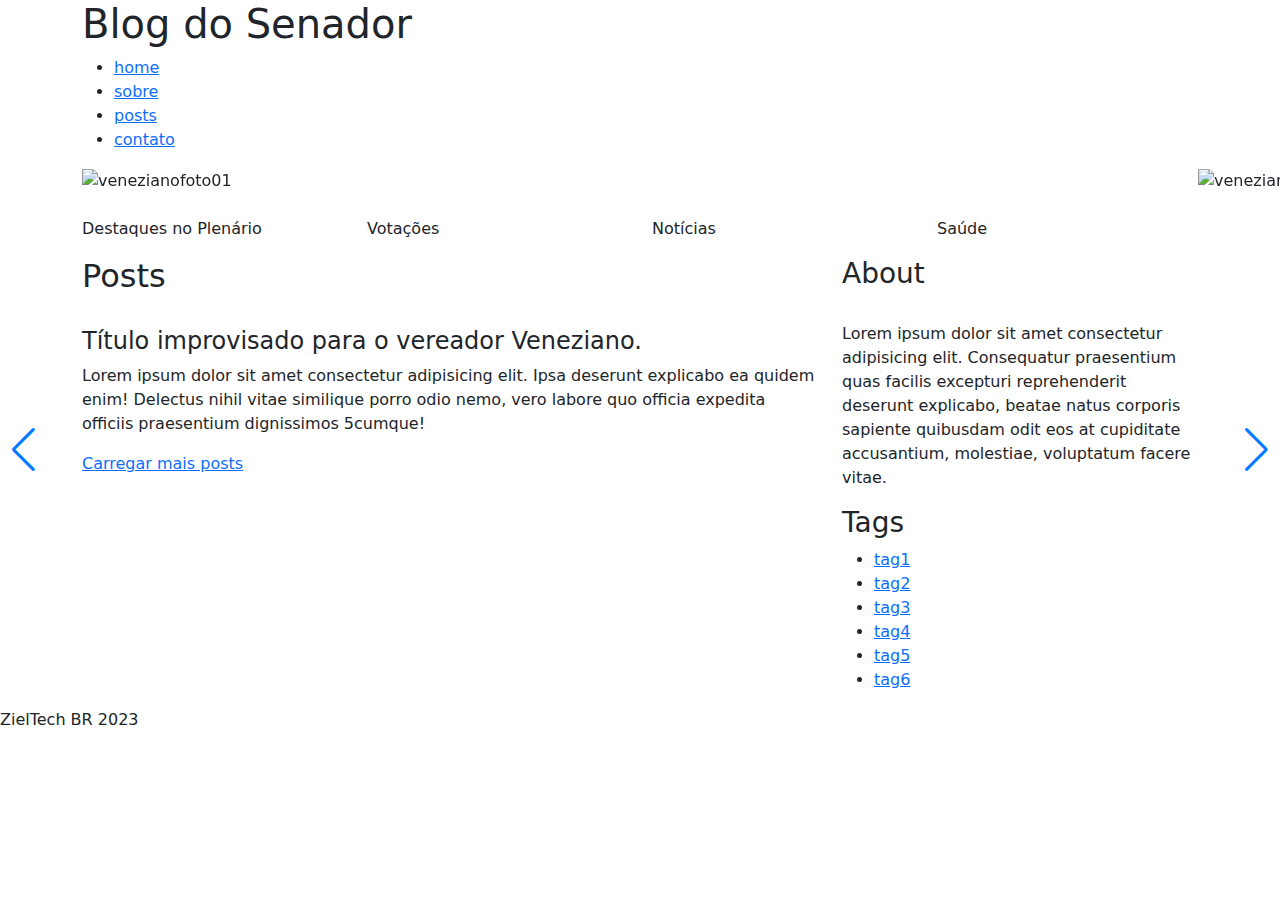
==== index.html @ 438dd13b "Add files via upload" ====
<!DOCTYPE html>
<html lang="pt-BR">
<head>
    <meta charset="UTF-8">
    <meta http-equiv="X-UA-Compatible" content="IE=edge">
    <meta name="viewport" content="width=device-width, initial-scale=1.0">
    <title>Blog do Senador</title>
    <link rel="stylesheet" href="https://unpkg.com/swiper/swiper-bundle.min.css">
    <link rel="stylesheet" href="https://cdn.jsdelivr.net/npm/bootstrap@5.0.1/dist/css/bootstrap.min.css">
    <link rel="stylesheet" href="css/style.css">
</head>
<body>
    
    <header class="header">
        <div class="container">
            <h1 class="logo title">Blog do Senador</h1>

            <nav class="nav">
                <ul class="menu">
                    <li class="item">
                        <a href="" class="link">home</a>
                    </li>
                    <li class="item">
                        <a href="" class="link">sobre</a>
                    </li>
                    <li class="item">
                        <a href="" class="link">posts</a>
                    </li>
                    <li class="item">
                        <a href="" class="link">contato</a>
                    </li>
                </ul>
            </nav>
        </div>
    </header>

    <main class="main">
        <section class="slider">
            <div class="container">
                <div class="swiper-container mySwiper">
                    <div class="swiper-wrapper">
                        <div class="swiper-slide">
                            <img class="img" src="imagens/venezianosenadorgimp.jpeg" alt="venezianofoto01"> <!-- IMAGEM VENEZIANO 1-->
                        </div>
                        <div class="swiper-slide">
                            <img class="img" src="imagens/venezianoplanalto.jpeg" alt="venezianoplanalto"> <!-- IMAGEM VENEZIANO 2-->
                        </div>
                        <div class="swiper-slide">
                            <img class="img" src="imagens/venezianoperfil.jpeg" alt="venezianoperfil"> <!-- IMAGEM VENEZIANO 3-->
                        </div>
                    </div>
                    <div class="swiper-pagination"></div>
                </div>
            </div>
            <div class="swiper-button-prev"><i class="bx bx-left-arrow-alt"></i></div>
            <div class="swiper-button-next"><i class="bx bx-right-arrow-alt"></i></div>
        </section>

        <section class="section-cats">
            <div class="container">
                <div class="row">
                    <div class="col-lg-3 col-md-6 col-12">
                        <div class="card-cats">
                            <figure>
                                <a href="" class="link"></a>
                                <img src="" alt="" class="img">      <!-- IMAGEM VENEZIANO PROJETOS 1-->
                                <figcaption class="title">Destaques no Plenário</figcaption> 
                            </figure>
                        </div>
                    </div>
                    <div class="col-lg-3 col-md-6 col-12">
                        <div class="card-cats">
                            <figure>
                                <a href="" class="link"></a>
                                <img src="" alt="" class="img">      <!-- IMAGEM VENEZIANO PROJETOS 2-->
                                <figcaption class="title">Votações</figcaption>
                            </figure>
                        </div>
                    </div>
                    <div class="col-lg-3 col-md-6 col-12">
                        <div class="card-cats">
                            <figure>
                                <a href="" class="link"></a>
                                <img src="" alt="" class="img">      <!-- IMAGEM VENEZIANO PROJETOS 3-->
                                <figcaption class="title">Notícias</figcaption>
                            </figure>
                        </div>
                    </div>
                    <div class="col-lg-3 col-md-6 col-12">
                        <div class="card-cats">
                            <figure>
                                <a href="" class="link"></a>
                                <img src="" alt="" class="img">      <!-- IMAGEM VENEZIANO PROJETOS 4-->
                                <figcaption class="title">Saúde</figcaption>
                            </figure>
                        </div>
                    </div>
                </div>
            </div>
        </section>

        <section class="content-blog">
            <div class="container">
                <div class="row">
                    <div class="col-lg-8 col-12">
                        <h2 class="title-border"> Posts</h2>

                        <article class="card-post">
                            <a href="" class="link"></a>
                            <div class="box-img">
                                <img src="" alt="">        <!-- IMAGEM VENEZIANO PROJETOS COM DESCRIÇÃO-->
                            </div>
                            <div class="box-content">
                                <h4 class="title">Título improvisado para o vereador Veneziano.</h4>
                                <p>Lorem ipsum dolor sit amet consectetur adipisicing elit. Ipsa deserunt explicabo ea quidem enim! Delectus nihil vitae similique porro odio nemo, vero labore quo officia expedita officiis praesentium dignissimos 5cumque!</p>
                            </div>
                        </article>

                        <a href="" class="load">Carregar mais posts</a>
                    </div>
                    <aside class="col-lg-4 col-12">
                        <h3 class="title-border">About</h3>
                        <div class="box-box-img">           <!-- IMAGEM VENEZIANO PROJETOS COM DESCRIÇÃO-->
                            <img src="" alt=""> 
                            <p>Lorem ipsum dolor sit amet consectetur adipisicing elit. Consequatur praesentium quas facilis excepturi reprehenderit deserunt explicabo, beatae natus corporis sapiente quibusdam odit eos at cupiditate accusantium, molestiae, voluptatum facere vitae.</p>
                        </div>
                        <h3 class="title-border">Tags</h3>
                        <div class="box-box-tag">
                            <ul class="tags">
                                <li><a href="">tag1</a></li>
                                <li><a href="">tag2</a></li>
                                <li><a href="">tag3</a></li>
                                <li><a href="">tag4</a></li>
                                <li><a href="">tag5</a></li>
                                <li><a href="">tag6</a></li>
                            </ul>
                        </div>
                    </aside>
                </div>
            </div>
        </section>
    </main>

    <footer class="footer">
        <span><span>ZielTech BR 2023</span></span>
    </footer>

    <script src="https://unpkg.com/swiper/swiper-bundle.min.js"></script>
    <script src="js/script.js"></script>
</body>
</html>
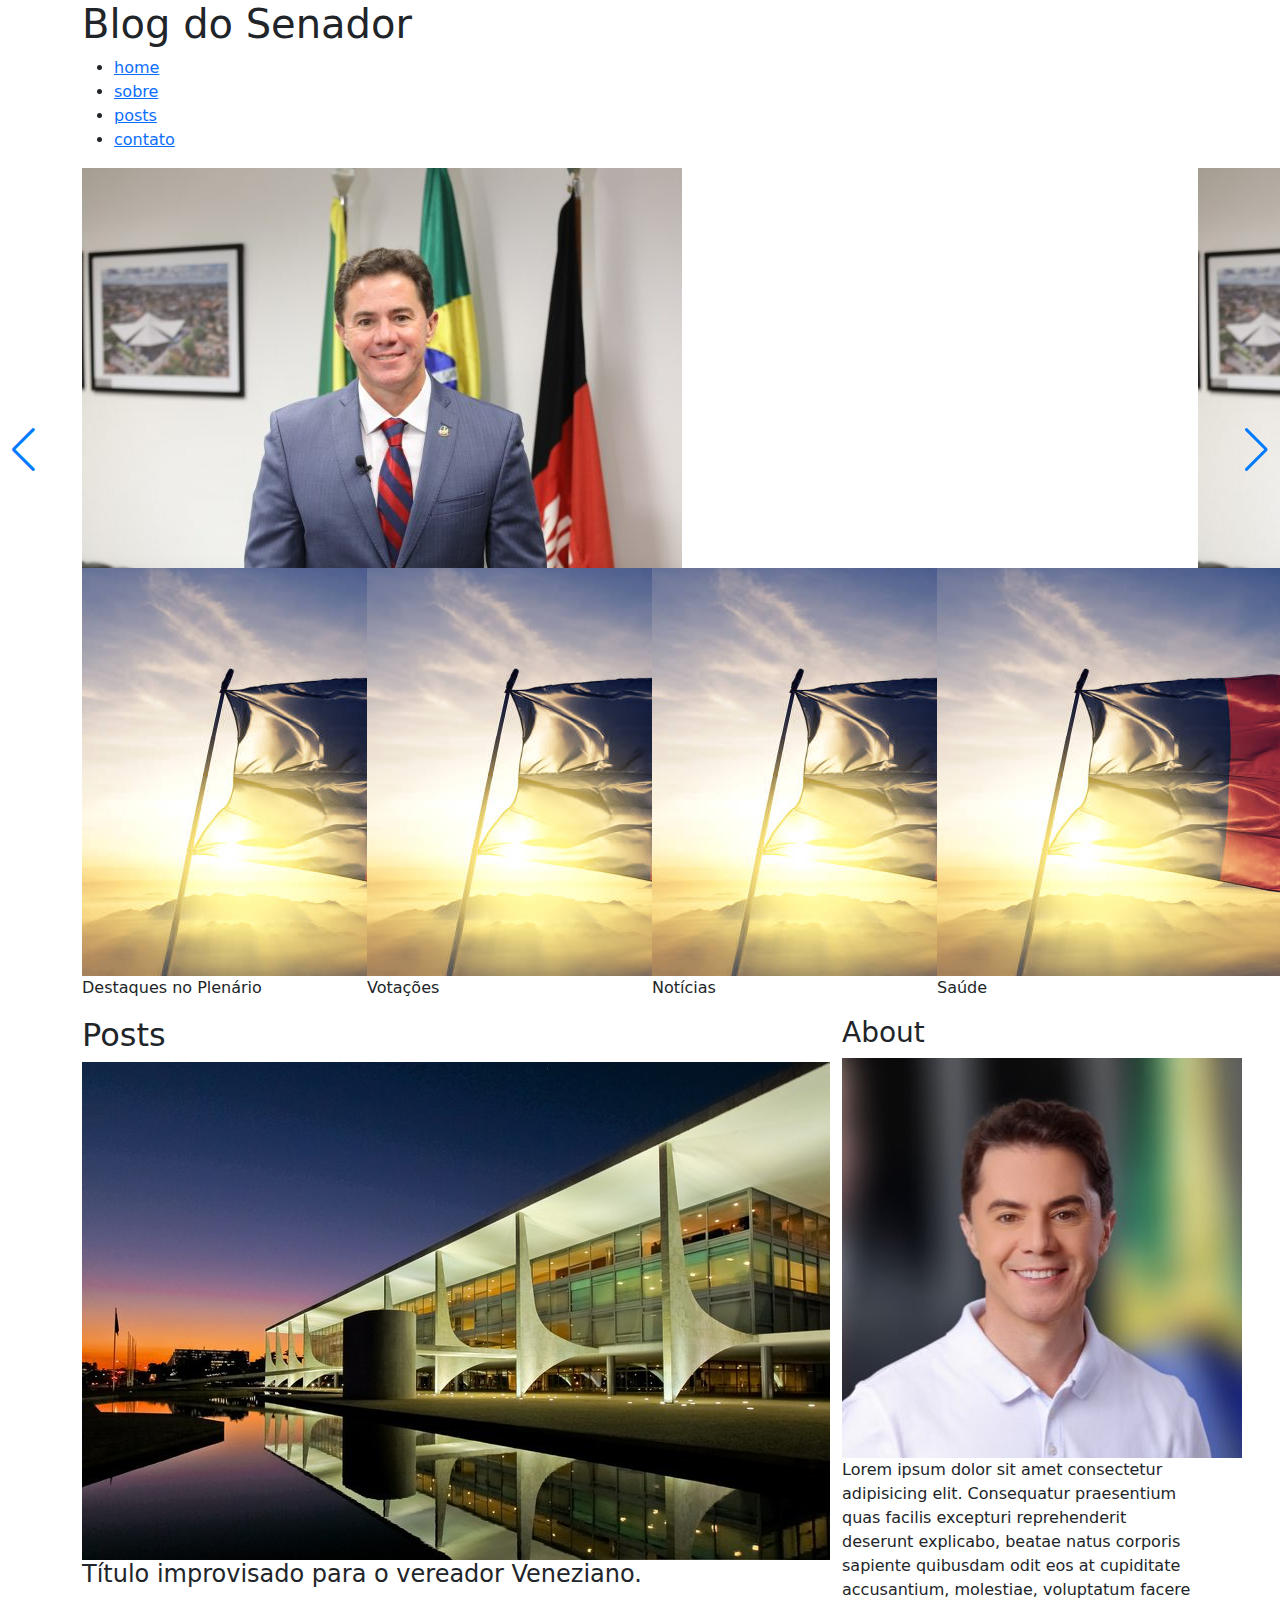
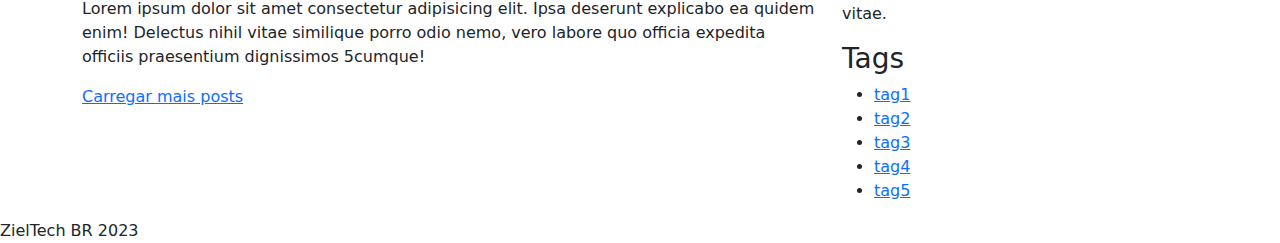
==== commit e13ecf0f: "Blog do Senador - Alterações" ====
--- a/index.html
+++ b/index.html
@@ -40,13 +40,13 @@
                 <div class="swiper-container mySwiper">
                     <div class="swiper-wrapper">
                         <div class="swiper-slide">
-                            <img class="img" src="imagens/venezianosenadorgimp.jpeg" alt="venezianofoto01"> <!-- IMAGEM VENEZIANO 1-->
+                            <img class="img" src="Imagens/veneziano-vital-image.jpg" alt="venezianofoto01"> <!-- IMAGEM VENEZIANO 1-->
                         </div>
                         <div class="swiper-slide">
-                            <img class="img" src="imagens/venezianoplanalto.jpeg" alt="venezianoplanalto"> <!-- IMAGEM VENEZIANO 2-->
+                            <img class="img" src="Imagens/veneziano-vital-image.jpg" alt="venezianoplanalto"> <!-- IMAGEM VENEZIANO 2-->
                         </div>
                         <div class="swiper-slide">
-                            <img class="img" src="imagens/venezianoperfil.jpeg" alt="venezianoperfil"> <!-- IMAGEM VENEZIANO 3-->
+                            <img class="img" src="Imagens/veneziano-vital-image.jpg" alt="venezianoperfil"> <!-- IMAGEM VENEZIANO 3-->
                         </div>
                     </div>
                     <div class="swiper-pagination"></div>
@@ -63,7 +63,7 @@
                         <div class="card-cats">
                             <figure>
                                 <a href="" class="link"></a>
-                                <img src="" alt="" class="img">      <!-- IMAGEM VENEZIANO PROJETOS 1-->
+                                <img src="Imagens/bandeira-paraiba.jpg" alt="" class="img">      <!-- IMAGEM VENEZIANO PROJETOS 1-->
                                 <figcaption class="title">Destaques no Plenário</figcaption> 
                             </figure>
                         </div>
@@ -72,7 +72,7 @@
                         <div class="card-cats">
                             <figure>
                                 <a href="" class="link"></a>
-                                <img src="" alt="" class="img">      <!-- IMAGEM VENEZIANO PROJETOS 2-->
+                                <img src="Imagens/bandeira-paraiba.jpg" alt="" class="img">      <!-- IMAGEM VENEZIANO PROJETOS 2-->
                                 <figcaption class="title">Votações</figcaption>
                             </figure>
                         </div>
@@ -81,7 +81,7 @@
                         <div class="card-cats">
                             <figure>
                                 <a href="" class="link"></a>
-                                <img src="" alt="" class="img">      <!-- IMAGEM VENEZIANO PROJETOS 3-->
+                                <img src="Imagens/bandeira-paraiba.jpg" alt="" class="img">      <!-- IMAGEM VENEZIANO PROJETOS 3-->
                                 <figcaption class="title">Notícias</figcaption>
                             </figure>
                         </div>
@@ -90,7 +90,7 @@
                         <div class="card-cats">
                             <figure>
                                 <a href="" class="link"></a>
-                                <img src="" alt="" class="img">      <!-- IMAGEM VENEZIANO PROJETOS 4-->
+                                <img src="Imagens/bandeira-paraiba.jpg" alt="" class="img">      <!-- IMAGEM VENEZIANO PROJETOS 4-->
                                 <figcaption class="title">Saúde</figcaption>
                             </figure>
                         </div>
@@ -108,7 +108,7 @@
                         <article class="card-post">
                             <a href="" class="link"></a>
                             <div class="box-img">
-                                <img src="" alt="">        <!-- IMAGEM VENEZIANO PROJETOS COM DESCRIÇÃO-->
+                                <img src="Imagens/planaltoimagem.jpeg" alt="">        <!-- IMAGEM VENEZIANO PROJETOS COM DESCRIÇÃO-->
                             </div>
                             <div class="box-content">
                                 <h4 class="title">Título improvisado para o vereador Veneziano.</h4>
@@ -121,7 +121,7 @@
                     <aside class="col-lg-4 col-12">
                         <h3 class="title-border">About</h3>
                         <div class="box-box-img">           <!-- IMAGEM VENEZIANO PROJETOS COM DESCRIÇÃO-->
-                            <img src="" alt=""> 
+                            <img src="Imagens/veneziano-about.jpg" alt="imagem-senador-circular"> 
                             <p>Lorem ipsum dolor sit amet consectetur adipisicing elit. Consequatur praesentium quas facilis excepturi reprehenderit deserunt explicabo, beatae natus corporis sapiente quibusdam odit eos at cupiditate accusantium, molestiae, voluptatum facere vitae.</p>
                         </div>
                         <h3 class="title-border">Tags</h3>
@@ -132,7 +132,6 @@
                                 <li><a href="">tag3</a></li>
                                 <li><a href="">tag4</a></li>
                                 <li><a href="">tag5</a></li>
-                                <li><a href="">tag6</a></li>
                             </ul>
                         </div>
                     </aside>
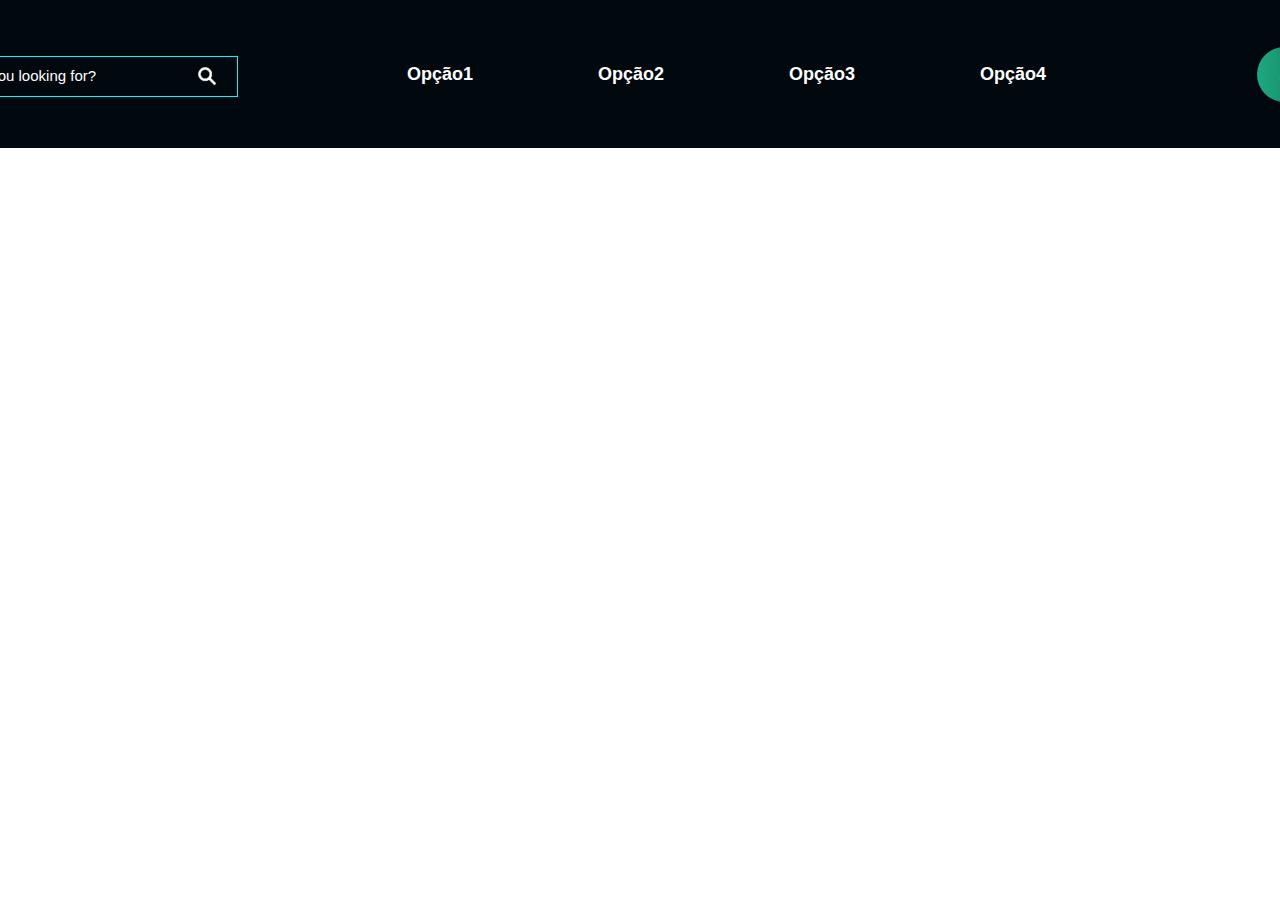
==== commit 3e9cd1c8: "construção do header" ====
--- a/index.html
+++ b/index.html
@@ -1,150 +1,35 @@
-<!DOCTYPE html>
-<html lang="pt-BR">
-<head>
-    <meta charset="UTF-8">
-    <meta http-equiv="X-UA-Compatible" content="IE=edge">
-    <meta name="viewport" content="width=device-width, initial-scale=1.0">
-    <title>Blog do Senador</title>
-    <link rel="stylesheet" href="https://unpkg.com/swiper/swiper-bundle.min.css">
-    <link rel="stylesheet" href="https://cdn.jsdelivr.net/npm/bootstrap@5.0.1/dist/css/bootstrap.min.css">
-    <link rel="stylesheet" href="css/style.css">
-</head>
-<body>
-    
-    <header class="header">
-        <div class="container">
-            <h1 class="logo title">Blog do Senador</h1>
-
-            <nav class="nav">
-                <ul class="menu">
-                    <li class="item">
-                        <a href="" class="link">home</a>
-                    </li>
-                    <li class="item">
-                        <a href="" class="link">sobre</a>
-                    </li>
-                    <li class="item">
-                        <a href="" class="link">posts</a>
-                    </li>
-                    <li class="item">
-                        <a href="" class="link">contato</a>
-                    </li>
-                </ul>
-            </nav>
-        </div>
-    </header>
-
-    <main class="main">
-        <section class="slider">
-            <div class="container">
-                <div class="swiper-container mySwiper">
-                    <div class="swiper-wrapper">
-                        <div class="swiper-slide">
-                            <img class="img" src="Imagens/veneziano-vital-image.jpg" alt="venezianofoto01"> <!-- IMAGEM VENEZIANO 1-->
-                        </div>
-                        <div class="swiper-slide">
-                            <img class="img" src="Imagens/veneziano-vital-image.jpg" alt="venezianoplanalto"> <!-- IMAGEM VENEZIANO 2-->
-                        </div>
-                        <div class="swiper-slide">
-                            <img class="img" src="Imagens/veneziano-vital-image.jpg" alt="venezianoperfil"> <!-- IMAGEM VENEZIANO 3-->
-                        </div>
-                    </div>
-                    <div class="swiper-pagination"></div>
-                </div>
-            </div>
-            <div class="swiper-button-prev"><i class="bx bx-left-arrow-alt"></i></div>
-            <div class="swiper-button-next"><i class="bx bx-right-arrow-alt"></i></div>
-        </section>
-
-        <section class="section-cats">
-            <div class="container">
-                <div class="row">
-                    <div class="col-lg-3 col-md-6 col-12">
-                        <div class="card-cats">
-                            <figure>
-                                <a href="" class="link"></a>
-                                <img src="Imagens/bandeira-paraiba.jpg" alt="" class="img">      <!-- IMAGEM VENEZIANO PROJETOS 1-->
-                                <figcaption class="title">Destaques no Plenário</figcaption> 
-                            </figure>
-                        </div>
-                    </div>
-                    <div class="col-lg-3 col-md-6 col-12">
-                        <div class="card-cats">
-                            <figure>
-                                <a href="" class="link"></a>
-                                <img src="Imagens/bandeira-paraiba.jpg" alt="" class="img">      <!-- IMAGEM VENEZIANO PROJETOS 2-->
-                                <figcaption class="title">Votações</figcaption>
-                            </figure>
-                        </div>
-                    </div>
-                    <div class="col-lg-3 col-md-6 col-12">
-                        <div class="card-cats">
-                            <figure>
-                                <a href="" class="link"></a>
-                                <img src="Imagens/bandeira-paraiba.jpg" alt="" class="img">      <!-- IMAGEM VENEZIANO PROJETOS 3-->
-                                <figcaption class="title">Notícias</figcaption>
-                            </figure>
-                        </div>
-                    </div>
-                    <div class="col-lg-3 col-md-6 col-12">
-                        <div class="card-cats">
-                            <figure>
-                                <a href="" class="link"></a>
-                                <img src="Imagens/bandeira-paraiba.jpg" alt="" class="img">      <!-- IMAGEM VENEZIANO PROJETOS 4-->
-                                <figcaption class="title">Saúde</figcaption>
-                            </figure>
-                        </div>
-                    </div>
-                </div>
-            </div>
-        </section>
-
-        <section class="content-blog">
-            <div class="container">
-                <div class="row">
-                    <div class="col-lg-8 col-12">
-                        <h2 class="title-border"> Posts</h2>
-
-                        <article class="card-post">
-                            <a href="" class="link"></a>
-                            <div class="box-img">
-                                <img src="Imagens/planaltoimagem.jpeg" alt="">        <!-- IMAGEM VENEZIANO PROJETOS COM DESCRIÇÃO-->
-                            </div>
-                            <div class="box-content">
-                                <h4 class="title">Título improvisado para o vereador Veneziano.</h4>
-                                <p>Lorem ipsum dolor sit amet consectetur adipisicing elit. Ipsa deserunt explicabo ea quidem enim! Delectus nihil vitae similique porro odio nemo, vero labore quo officia expedita officiis praesentium dignissimos 5cumque!</p>
-                            </div>
-                        </article>
-
-                        <a href="" class="load">Carregar mais posts</a>
-                    </div>
-                    <aside class="col-lg-4 col-12">
-                        <h3 class="title-border">About</h3>
-                        <div class="box-box-img">           <!-- IMAGEM VENEZIANO PROJETOS COM DESCRIÇÃO-->
-                            <img src="Imagens/veneziano-about.jpg" alt="imagem-senador-circular"> 
-                            <p>Lorem ipsum dolor sit amet consectetur adipisicing elit. Consequatur praesentium quas facilis excepturi reprehenderit deserunt explicabo, beatae natus corporis sapiente quibusdam odit eos at cupiditate accusantium, molestiae, voluptatum facere vitae.</p>
-                        </div>
-                        <h3 class="title-border">Tags</h3>
-                        <div class="box-box-tag">
-                            <ul class="tags">
-                                <li><a href="">tag1</a></li>
-                                <li><a href="">tag2</a></li>
-                                <li><a href="">tag3</a></li>
-                                <li><a href="">tag4</a></li>
-                                <li><a href="">tag5</a></li>
-                            </ul>
-                        </div>
-                    </aside>
-                </div>
-            </div>
-        </section>
-    </main>
-
-    <footer class="footer">
-        <span><span>ZielTech BR 2023</span></span>
-    </footer>
-
-    <script src="https://unpkg.com/swiper/swiper-bundle.min.js"></script>
-    <script src="js/script.js"></script>
-</body>
-</html> +<!DOCTYPE html>
+<html lang="pt-BR">
+<head>
+    <meta charset="UTF-8">
+    <meta name="viewport" content="width=device-width, initial-scale=1.0">
+    <title>Blog</title>
+    <link rel="preconnect" href="https://fonts.googleapis.com">
+    <link rel="preconnect" href="https://fonts.gstatic.com" crossorigin>
+    <link href="https://fonts.googleapis.com/css2?family=Inter:wght@400;500;600;700;800&family=Sriracha&display=swap" rel="stylesheet">
+    <link rel="stylesheet" href="styles/style.css">
+    <link rel="import" href="component.html">
+</head>
+<body>
+    <main>
+        <header>
+            <div class="title-search-box">
+                <a href="index.html">blog</a>
+            </div>
+            <div class="input-search-box">
+                <input type="text" placeholder="What you looking for?"> <img src="imgs/lupa-img.png" alt="lupa-icon" class="img-lupa"></input>
+            </div>
+             
+            <div class="menu">
+                <a href="">Opção1</a>
+                <a href="">Opção2</a>
+                <a href="">Opção3</a>
+                <a href="">Opção4</a>
+            </div>
+            <button class="btn-header-acesse">Acesse</button>
+        </header>
+            
+        
+    <main>
+</body>
+</html>--- a/styles/style.css
+++ b/styles/style.css
@@ -0,0 +1,131 @@
+* {
+    margin: 0px;
+    padding: 0px;
+    box-sizing: border-box;
+}
+
+main {
+    position: relative;
+    display: flex;
+    align-items: center;
+    flex-direction: column;
+    height: 100vh;
+    width: 100vw;
+ }
+
+header {
+    width: 100vw;
+    background-color: #01080E;
+    display: flex;
+    align-items: center;
+    justify-content: center;
+    height: 150px;
+    padding: 24px;
+
+    
+
+}
+
+.title-search-box > a {
+    color: white;
+    text-decoration: none;
+    font-size: 50px;
+    font-weight: 600;
+    font-family: Georgia, 'Times New Roman', Times, serif;
+    margin: -430px;
+    
+}
+
+.input-search-box {
+    position: relative;
+    right: 285px;
+}
+
+.input-search-box > input {
+    background-color: transparent;
+    color: white;
+    padding: 12px;
+    width: 300px;
+    align-items: center;
+    border: 1px solid rgb(0, 247, 255);
+    
+    
+
+}
+
+.input-search-box > input::placeholder {
+    color: white;
+    font-size: 15px;
+    
+}
+
+.img-lupa {
+    position: relative;
+    height: 30px;
+    top: 10px;
+    right: 50px;
+    cursor: pointer;
+    
+}
+
+.menu {
+    display: flex;
+    justify-content: space-between;
+    height: 100px;
+    width: 300px;
+}
+
+.menu > a {
+    position: relative;
+    display: flex;
+    align-items: center;
+    justify-content: space-between;
+    margin-right: 25px;
+    padding: 50px;
+    left: -200px;
+    text-decoration: none;
+    color: white;
+    font-weight: bold;
+    font-family: Arial, Helvetica, sans-serif;
+    font-size: 18px;
+    
+
+}
+
+.menu > a:hover {
+    color: rgb(0, 247, 255);
+    text-decoration: underline;
+    transition-duration: 0.9s;
+    border-radius: 50px;    
+}
+
+.btn-header-acesse {
+    position: relative;
+    left: 400px;
+    padding: 20px;
+    width: 200px;
+    cursor: pointer;
+    text-transform: uppercase;
+    font-weight: bold;
+    border: none;
+    border-radius: 50px 0px 0px 50px;
+    background-image:linear-gradient(to right, #1DA981,  #01080E);
+    color: white;
+    text-indent: -100px;
+}
+
+.btn-header-acesse:hover {
+    position: relative;
+    left: 400px;
+    padding: 20px;
+    width: 200px;
+    cursor: pointer;
+    text-transform: uppercase;
+    font-weight: bold;
+    border: none;
+    border-radius: 0px 50px 50px 0px;
+    background-image:linear-gradient(to right, #01080E, #1DA981);
+    text-indent: 100px;
+    transition-duration: 0.7s;
+    
+}
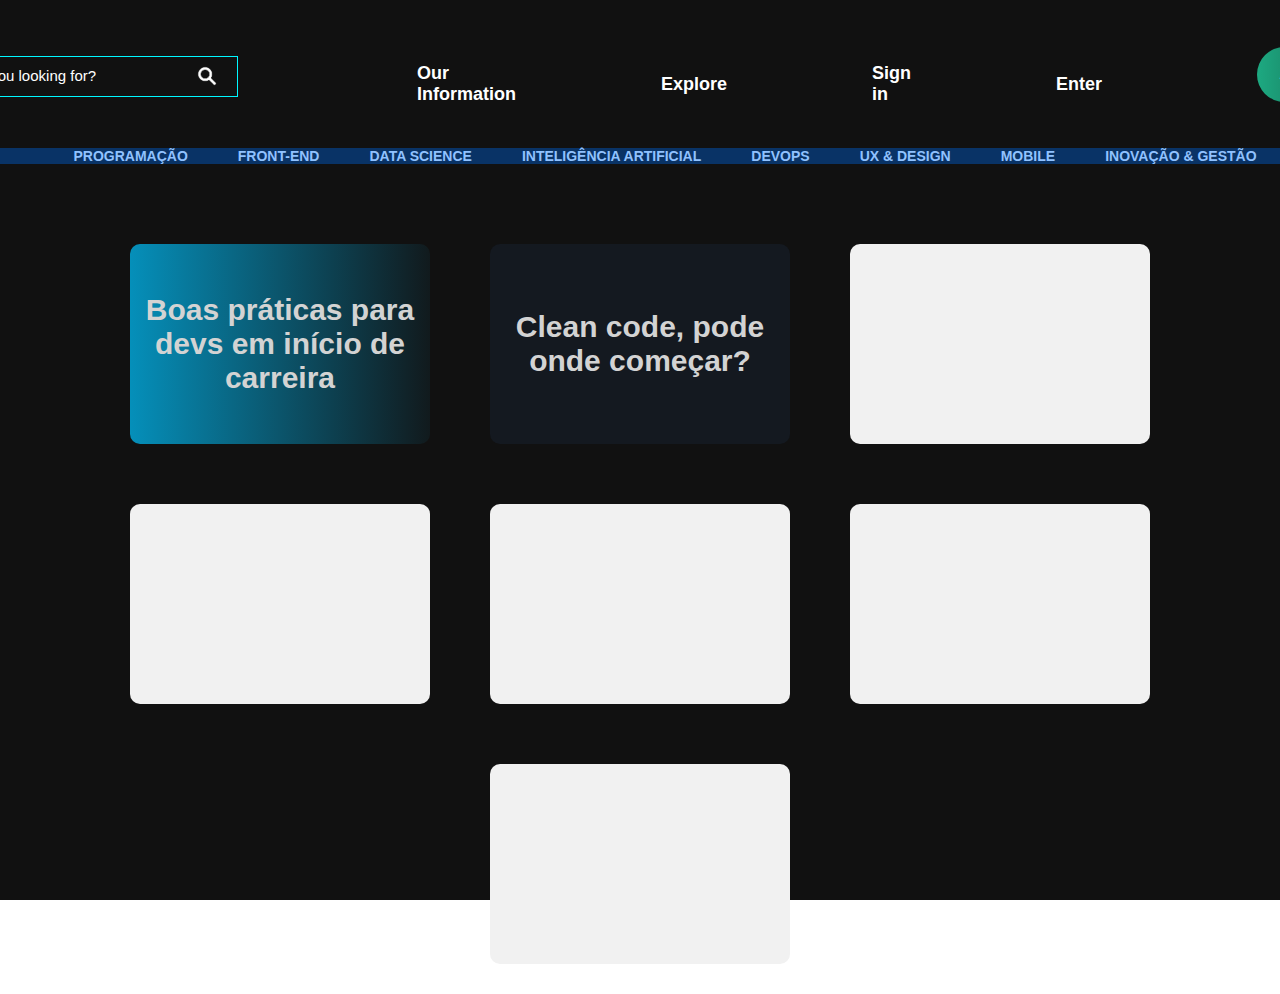
==== commit 36700db6: "Desenvolvendo o Blog" ====
--- a/index.html
+++ b/index.html
@@ -21,15 +21,34 @@
             </div>
              
             <div class="menu">
-                <a href="">Opção1</a>
-                <a href="">Opção2</a>
-                <a href="">Opção3</a>
-                <a href="">Opção4</a>
+                <a href="">Our Information</a>
+                <a href="">Explore</a>
+                <a href="">Sign in</a>
+                <a href="">Enter</a>
             </div>
             <button class="btn-header-acesse">Acesse</button>
         </header>
             
-        
+        <div class="page-menu">
+            <a href="">PROGRAMAÇÃO</a>
+            <a href="">FRONT-END</a>
+            <a href="">DATA SCIENCE</a>
+            <a href="">INTELIGÊNCIA ARTIFICIAL</a>
+            <a href="">DEVOPS</a>
+            <a href="">UX & DESIGN</a>
+            <a href="">MOBILE</a>
+            <a href="">INOVAÇÃO & GESTÃO</a>
+        </div>
+
+        <div class="cards-content">
+            <div class="card" id="primeiro-card"><p>Boas práticas para devs em início de carreira</p></div>
+            <div class="card" id="segundo-card"><p>Clean code, pode onde começar?</p></div>
+            <div class="card"></div>
+            <div class="card"></div>
+            <div class="card" ></div>
+            <div class="card" ></div>
+            <div class="card" ></div>
+        </div>
     <main>
 </body>
 </html>--- a/styles/style.css
+++ b/styles/style.css
@@ -11,11 +11,13 @@
     flex-direction: column;
     height: 100vh;
     width: 100vw;
+    background-color: #111111;
+    
  }
 
 header {
     width: 100vw;
-    background-color: #01080E;
+    background-color: #111111;
     display: flex;
     align-items: center;
     justify-content: center;
@@ -81,7 +83,7 @@
     align-items: center;
     justify-content: space-between;
     margin-right: 25px;
-    padding: 50px;
+    padding: 60px;
     left: -200px;
     text-decoration: none;
     color: white;
@@ -109,7 +111,7 @@
     font-weight: bold;
     border: none;
     border-radius: 50px 0px 0px 50px;
-    background-image:linear-gradient(to right, #1DA981,  #01080E);
+    background-image:linear-gradient(to right, #1DA981,  #111111);
     color: white;
     text-indent: -100px;
 }
@@ -124,8 +126,90 @@
     font-weight: bold;
     border: none;
     border-radius: 0px 50px 50px 0px;
-    background-image:linear-gradient(to right, #01080E, #1DA981);
+    background-image:linear-gradient(to right, #111111, #1DA981);
     text-indent: 100px;
     transition-duration: 0.7s;
     
 }
+
+.page-menu {
+    height: 300px;
+    width: 100vw;
+    display: flex;
+    align-items: center;
+    justify-content: center;
+    background-color: #093366;
+}
+
+.page-menu > a {
+    color: #90c2ff;
+    text-decoration: none;
+    margin-left: 50px;
+    font-family: Arial, Helvetica, sans-serif;
+    font-weight: bold;
+    font-size: 14px;
+
+}
+
+.page-menu > a:hover {
+    color: white;
+}
+
+
+.cards-content {
+    display: flex;
+    flex-wrap: wrap;
+    justify-content: center;
+    align-items: center;
+    max-width: 1500px;
+    margin: 50px;
+  }
+  
+  .card {
+    width: 300px;
+    height: 200px;
+    margin: 30px;
+    background-color: #f1f1f1;
+    border-radius: 10px;
+    cursor: pointer;
+
+  }
+
+  .card:hover {
+    position: relative;
+    bottom: 5px;
+    box-shadow: 3px 3px 5px #1b1c1caf;
+  }
+
+ div#primeiro-card {
+    display: flex;
+    align-items: center;
+    justify-content: center;
+    background: linear-gradient(to right, rgba(0, 195, 255, 0.709), #111A1D);
+    
+ }
+
+div#primeiro-card > p {
+    font-size: 30px;
+    font-family: Arial, Helvetica, sans-serif;
+    font-weight: bold;
+    text-align: center;
+    color: rgb(211, 211, 211);
+}
+
+div#segundo-card {
+    display: flex;
+    align-items: center;
+    justify-content: center;
+    background-color: #141920;
+}
+
+div#segundo-card > p {
+    font-size: 30px;
+    font-family: Arial, Helvetica, sans-serif;
+    font-weight: bold;
+    text-align: center;
+    color: rgb(211, 211, 211);
+}
+
+
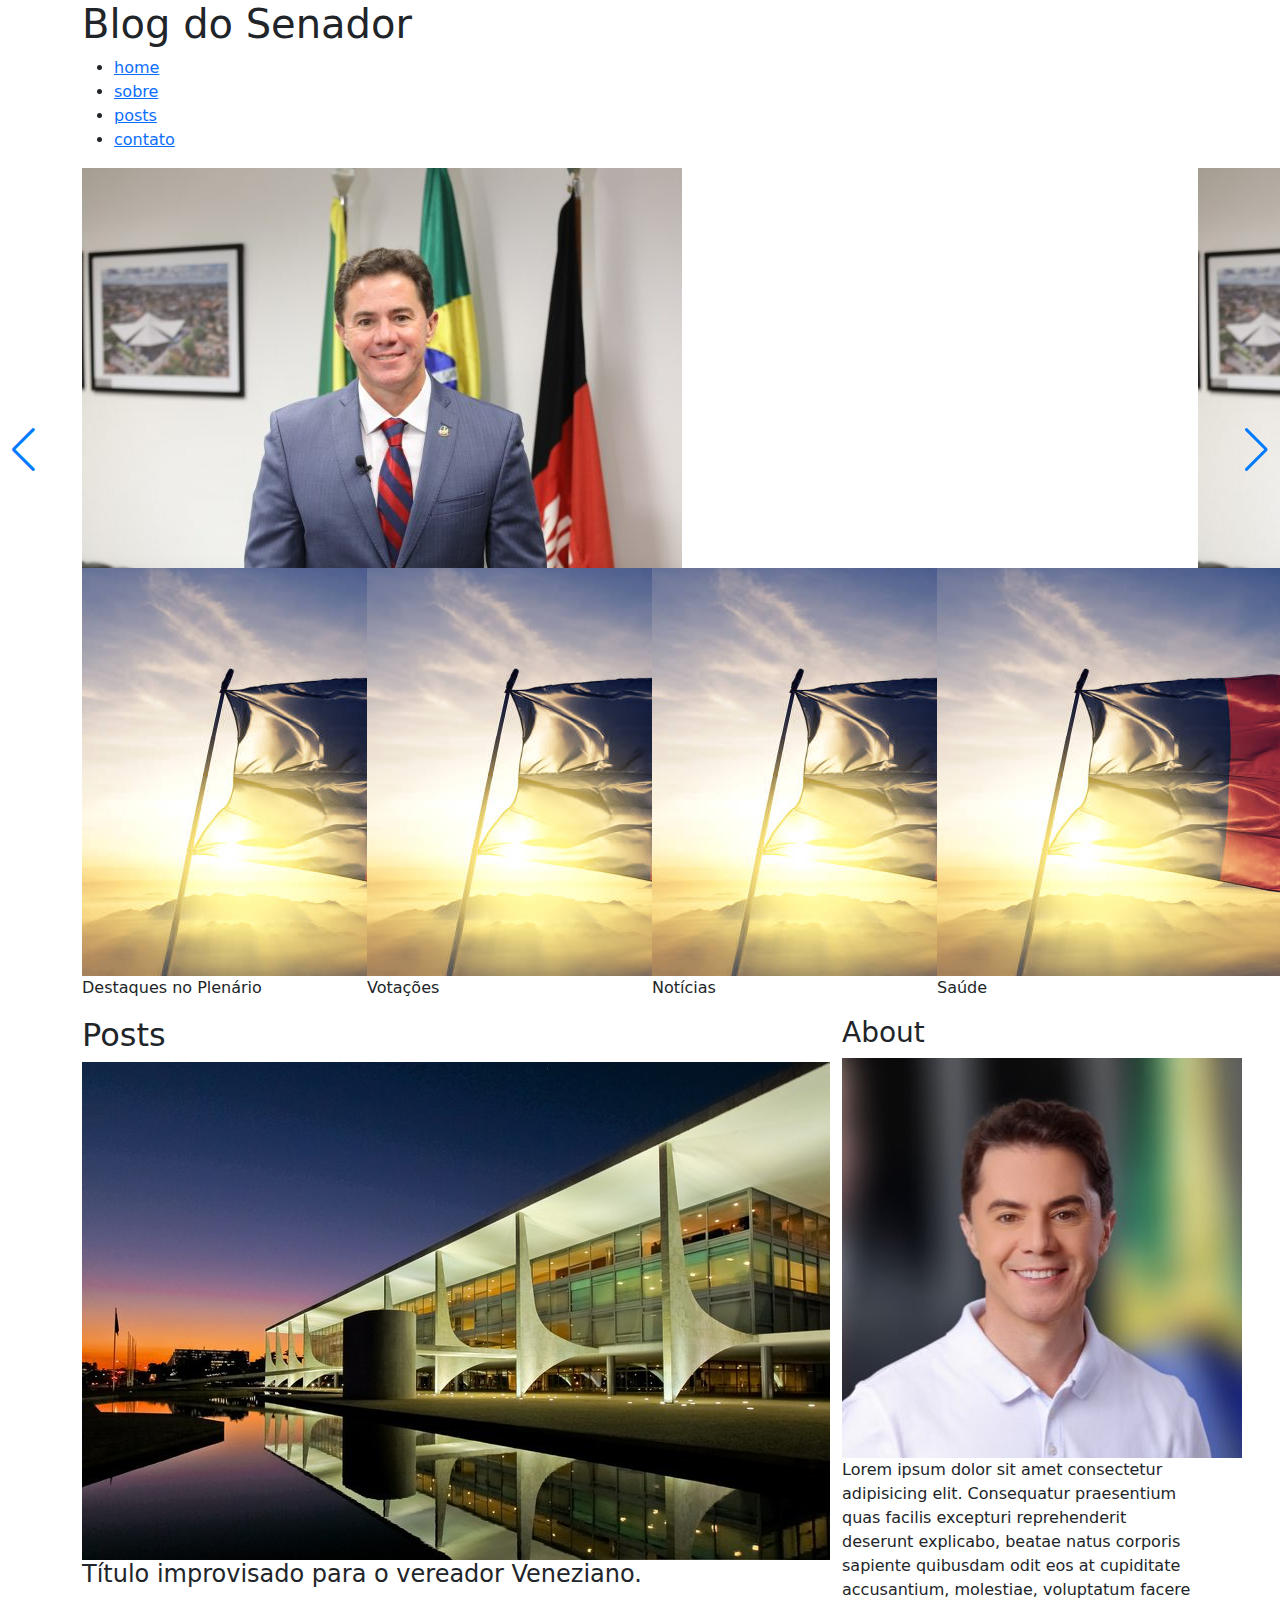
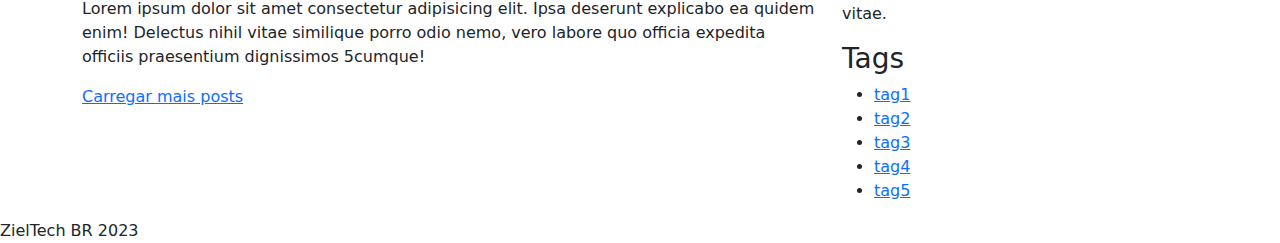
==== commit 56e9eab6: "Merge branch 'main' of https://github.com/GabrielHenriqueFC/-HTML-e-CSS-" ====
--- a/index.html
+++ b/index.html
@@ -1,54 +1,150 @@
-<!DOCTYPE html>
-<html lang="pt-BR">
-<head>
-    <meta charset="UTF-8">
-    <meta name="viewport" content="width=device-width, initial-scale=1.0">
-    <title>Blog</title>
-    <link rel="preconnect" href="https://fonts.googleapis.com">
-    <link rel="preconnect" href="https://fonts.gstatic.com" crossorigin>
-    <link href="https://fonts.googleapis.com/css2?family=Inter:wght@400;500;600;700;800&family=Sriracha&display=swap" rel="stylesheet">
-    <link rel="stylesheet" href="styles/style.css">
-    <link rel="import" href="component.html">
-</head>
-<body>
-    <main>
-        <header>
-            <div class="title-search-box">
-                <a href="index.html">blog</a>
-            </div>
-            <div class="input-search-box">
-                <input type="text" placeholder="What you looking for?"> <img src="imgs/lupa-img.png" alt="lupa-icon" class="img-lupa"></input>
-            </div>
-             
-            <div class="menu">
-                <a href="">Our Information</a>
-                <a href="">Explore</a>
-                <a href="">Sign in</a>
-                <a href="">Enter</a>
-            </div>
-            <button class="btn-header-acesse">Acesse</button>
-        </header>
-            
-        <div class="page-menu">
-            <a href="">PROGRAMAÇÃO</a>
-            <a href="">FRONT-END</a>
-            <a href="">DATA SCIENCE</a>
-            <a href="">INTELIGÊNCIA ARTIFICIAL</a>
-            <a href="">DEVOPS</a>
-            <a href="">UX & DESIGN</a>
-            <a href="">MOBILE</a>
-            <a href="">INOVAÇÃO & GESTÃO</a>
-        </div>
-
-        <div class="cards-content">
-            <div class="card" id="primeiro-card"><p>Boas práticas para devs em início de carreira</p></div>
-            <div class="card" id="segundo-card"><p>Clean code, pode onde começar?</p></div>
-            <div class="card"></div>
-            <div class="card"></div>
-            <div class="card" ></div>
-            <div class="card" ></div>
-            <div class="card" ></div>
-        </div>
-    <main>
-</body>
-</html>+<!DOCTYPE html>
+<html lang="pt-BR">
+<head>
+    <meta charset="UTF-8">
+    <meta http-equiv="X-UA-Compatible" content="IE=edge">
+    <meta name="viewport" content="width=device-width, initial-scale=1.0">
+    <title>Blog do Senador</title>
+    <link rel="stylesheet" href="https://unpkg.com/swiper/swiper-bundle.min.css">
+    <link rel="stylesheet" href="https://cdn.jsdelivr.net/npm/bootstrap@5.0.1/dist/css/bootstrap.min.css">
+    <link rel="stylesheet" href="css/style.css">
+</head>
+<body>
+    
+    <header class="header">
+        <div class="container">
+            <h1 class="logo title">Blog do Senador</h1>
+
+            <nav class="nav">
+                <ul class="menu">
+                    <li class="item">
+                        <a href="" class="link">home</a>
+                    </li>
+                    <li class="item">
+                        <a href="" class="link">sobre</a>
+                    </li>
+                    <li class="item">
+                        <a href="" class="link">posts</a>
+                    </li>
+                    <li class="item">
+                        <a href="" class="link">contato</a>
+                    </li>
+                </ul>
+            </nav>
+        </div>
+    </header>
+
+    <main class="main">
+        <section class="slider">
+            <div class="container">
+                <div class="swiper-container mySwiper">
+                    <div class="swiper-wrapper">
+                        <div class="swiper-slide">
+                            <img class="img" src="Imagens/veneziano-vital-image.jpg" alt="venezianofoto01"> <!-- IMAGEM VENEZIANO 1-->
+                        </div>
+                        <div class="swiper-slide">
+                            <img class="img" src="Imagens/veneziano-vital-image.jpg" alt="venezianoplanalto"> <!-- IMAGEM VENEZIANO 2-->
+                        </div>
+                        <div class="swiper-slide">
+                            <img class="img" src="Imagens/veneziano-vital-image.jpg" alt="venezianoperfil"> <!-- IMAGEM VENEZIANO 3-->
+                        </div>
+                    </div>
+                    <div class="swiper-pagination"></div>
+                </div>
+            </div>
+            <div class="swiper-button-prev"><i class="bx bx-left-arrow-alt"></i></div>
+            <div class="swiper-button-next"><i class="bx bx-right-arrow-alt"></i></div>
+        </section>
+
+        <section class="section-cats">
+            <div class="container">
+                <div class="row">
+                    <div class="col-lg-3 col-md-6 col-12">
+                        <div class="card-cats">
+                            <figure>
+                                <a href="" class="link"></a>
+                                <img src="Imagens/bandeira-paraiba.jpg" alt="" class="img">      <!-- IMAGEM VENEZIANO PROJETOS 1-->
+                                <figcaption class="title">Destaques no Plenário</figcaption> 
+                            </figure>
+                        </div>
+                    </div>
+                    <div class="col-lg-3 col-md-6 col-12">
+                        <div class="card-cats">
+                            <figure>
+                                <a href="" class="link"></a>
+                                <img src="Imagens/bandeira-paraiba.jpg" alt="" class="img">      <!-- IMAGEM VENEZIANO PROJETOS 2-->
+                                <figcaption class="title">Votações</figcaption>
+                            </figure>
+                        </div>
+                    </div>
+                    <div class="col-lg-3 col-md-6 col-12">
+                        <div class="card-cats">
+                            <figure>
+                                <a href="" class="link"></a>
+                                <img src="Imagens/bandeira-paraiba.jpg" alt="" class="img">      <!-- IMAGEM VENEZIANO PROJETOS 3-->
+                                <figcaption class="title">Notícias</figcaption>
+                            </figure>
+                        </div>
+                    </div>
+                    <div class="col-lg-3 col-md-6 col-12">
+                        <div class="card-cats">
+                            <figure>
+                                <a href="" class="link"></a>
+                                <img src="Imagens/bandeira-paraiba.jpg" alt="" class="img">      <!-- IMAGEM VENEZIANO PROJETOS 4-->
+                                <figcaption class="title">Saúde</figcaption>
+                            </figure>
+                        </div>
+                    </div>
+                </div>
+            </div>
+        </section>
+
+        <section class="content-blog">
+            <div class="container">
+                <div class="row">
+                    <div class="col-lg-8 col-12">
+                        <h2 class="title-border"> Posts</h2>
+
+                        <article class="card-post">
+                            <a href="" class="link"></a>
+                            <div class="box-img">
+                                <img src="Imagens/planaltoimagem.jpeg" alt="">        <!-- IMAGEM VENEZIANO PROJETOS COM DESCRIÇÃO-->
+                            </div>
+                            <div class="box-content">
+                                <h4 class="title">Título improvisado para o vereador Veneziano.</h4>
+                                <p>Lorem ipsum dolor sit amet consectetur adipisicing elit. Ipsa deserunt explicabo ea quidem enim! Delectus nihil vitae similique porro odio nemo, vero labore quo officia expedita officiis praesentium dignissimos 5cumque!</p>
+                            </div>
+                        </article>
+
+                        <a href="" class="load">Carregar mais posts</a>
+                    </div>
+                    <aside class="col-lg-4 col-12">
+                        <h3 class="title-border">About</h3>
+                        <div class="box-box-img">           <!-- IMAGEM VENEZIANO PROJETOS COM DESCRIÇÃO-->
+                            <img src="Imagens/veneziano-about.jpg" alt="imagem-senador-circular"> 
+                            <p>Lorem ipsum dolor sit amet consectetur adipisicing elit. Consequatur praesentium quas facilis excepturi reprehenderit deserunt explicabo, beatae natus corporis sapiente quibusdam odit eos at cupiditate accusantium, molestiae, voluptatum facere vitae.</p>
+                        </div>
+                        <h3 class="title-border">Tags</h3>
+                        <div class="box-box-tag">
+                            <ul class="tags">
+                                <li><a href="">tag1</a></li>
+                                <li><a href="">tag2</a></li>
+                                <li><a href="">tag3</a></li>
+                                <li><a href="">tag4</a></li>
+                                <li><a href="">tag5</a></li>
+                            </ul>
+                        </div>
+                    </aside>
+                </div>
+            </div>
+        </section>
+    </main>
+
+    <footer class="footer">
+        <span><span>ZielTech BR 2023</span></span>
+    </footer>
+
+    <script src="https://unpkg.com/swiper/swiper-bundle.min.js"></script>
+    <script src="js/script.js"></script>
+</body>
+</html> 